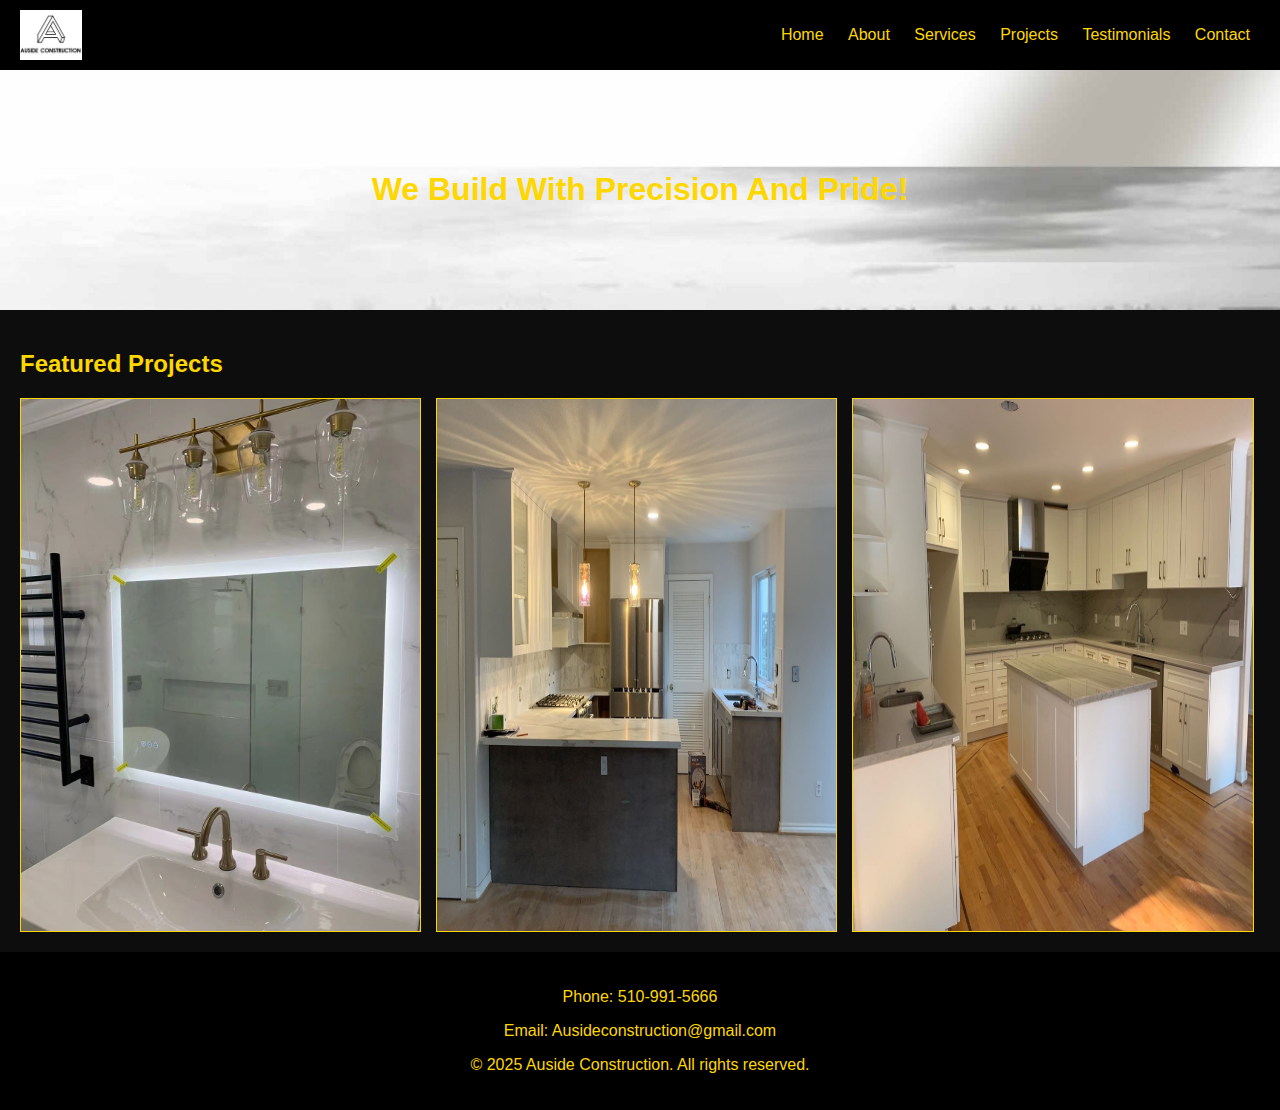
==== index.html @ 81945383 "Update index.html" ====
<!DOCTYPE html>
<html lang="en">
<head>
  <meta charset="UTF-8" />
  <meta name="viewport" content="width=device-width, initial-scale=1.0"/>
  <title>Auside Construction</title>
  <link rel="stylesheet" href="style.css" />
</head>
<body>
  <header>
    <img src="auside_logo.png" alt="Auside Logo" class="logo" />
    <nav>
      <a href="index.html">Home</a>
      <a href="about.html">About</a>
      <a href="services.html">Services</a>
      <a href="projects.html">Projects</a>
      <a href="testimonials.html">Testimonials</a>
      <a href="contact.html">Contact</a>
    </nav>
  </header>

  <section class="hero">
    <h1><span style="color: #FFD700;">We Build With Precision And Pride!</span></h1>
  </section>

  <section class="intro">
    <h2>Featured Projects</h2>
    <div class="gallery">
      <img src="gallery/gallery4.jpg" alt="Project 4">
      <img src="gallery/gallery12.jpg" alt="Project 12">
      <img src="gallery/gallery13.jpg" alt="Project 13">
    </div>
  </section>

  <footer>
    <p>Phone: 510-991-5666</p>
    <p>Email: Ausideconstruction@gmail.com</p>
    <p>&copy; 2025 Auside Construction. All rights reserved.</p>
  </footer>
</body>
</html>
---- style.css ----
body {
  margin: 0;
  font-family: sans-serif;
  background: #0d0d0d;
  color: gold;
}
header {
  background: black;
  padding: 10px 20px;
  display: flex;
  align-items: center;
  justify-content: space-between;
}
header .logo {
  height: 50px;
}
nav a {
  color: gold;
  text-decoration: none;
  margin: 0 10px;
}
nav a.active {
  font-weight: bold;
  text-decoration: underline;
}
.hero {
  text-align: center;
  background: url('auside_hero.jpg') center/cover no-repeat;
  color: white;
  padding: 80px 20px;
}
main, .intro {
  padding: 20px;
}
.gallery {
  display: flex;
  flex-wrap: wrap;
  gap: 15px;
}
.gallery img {
  width: calc(33% - 10px);
  max-width: 100%;
  border: 1px solid gold;
}
footer {
  background: black;
  color: gold;
  text-align: center;
  padding: 20px;
}
form {
  display: flex;
  flex-direction: column;
  gap: 10px;
}
form input, form textarea {
  padding: 10px;
  border: 1px solid gold;
  background: #111;
  color: white;
}
form button {
  padding: 10px;
  background: gold;
  color: black;
  border: none;
  cursor: pointer;
}
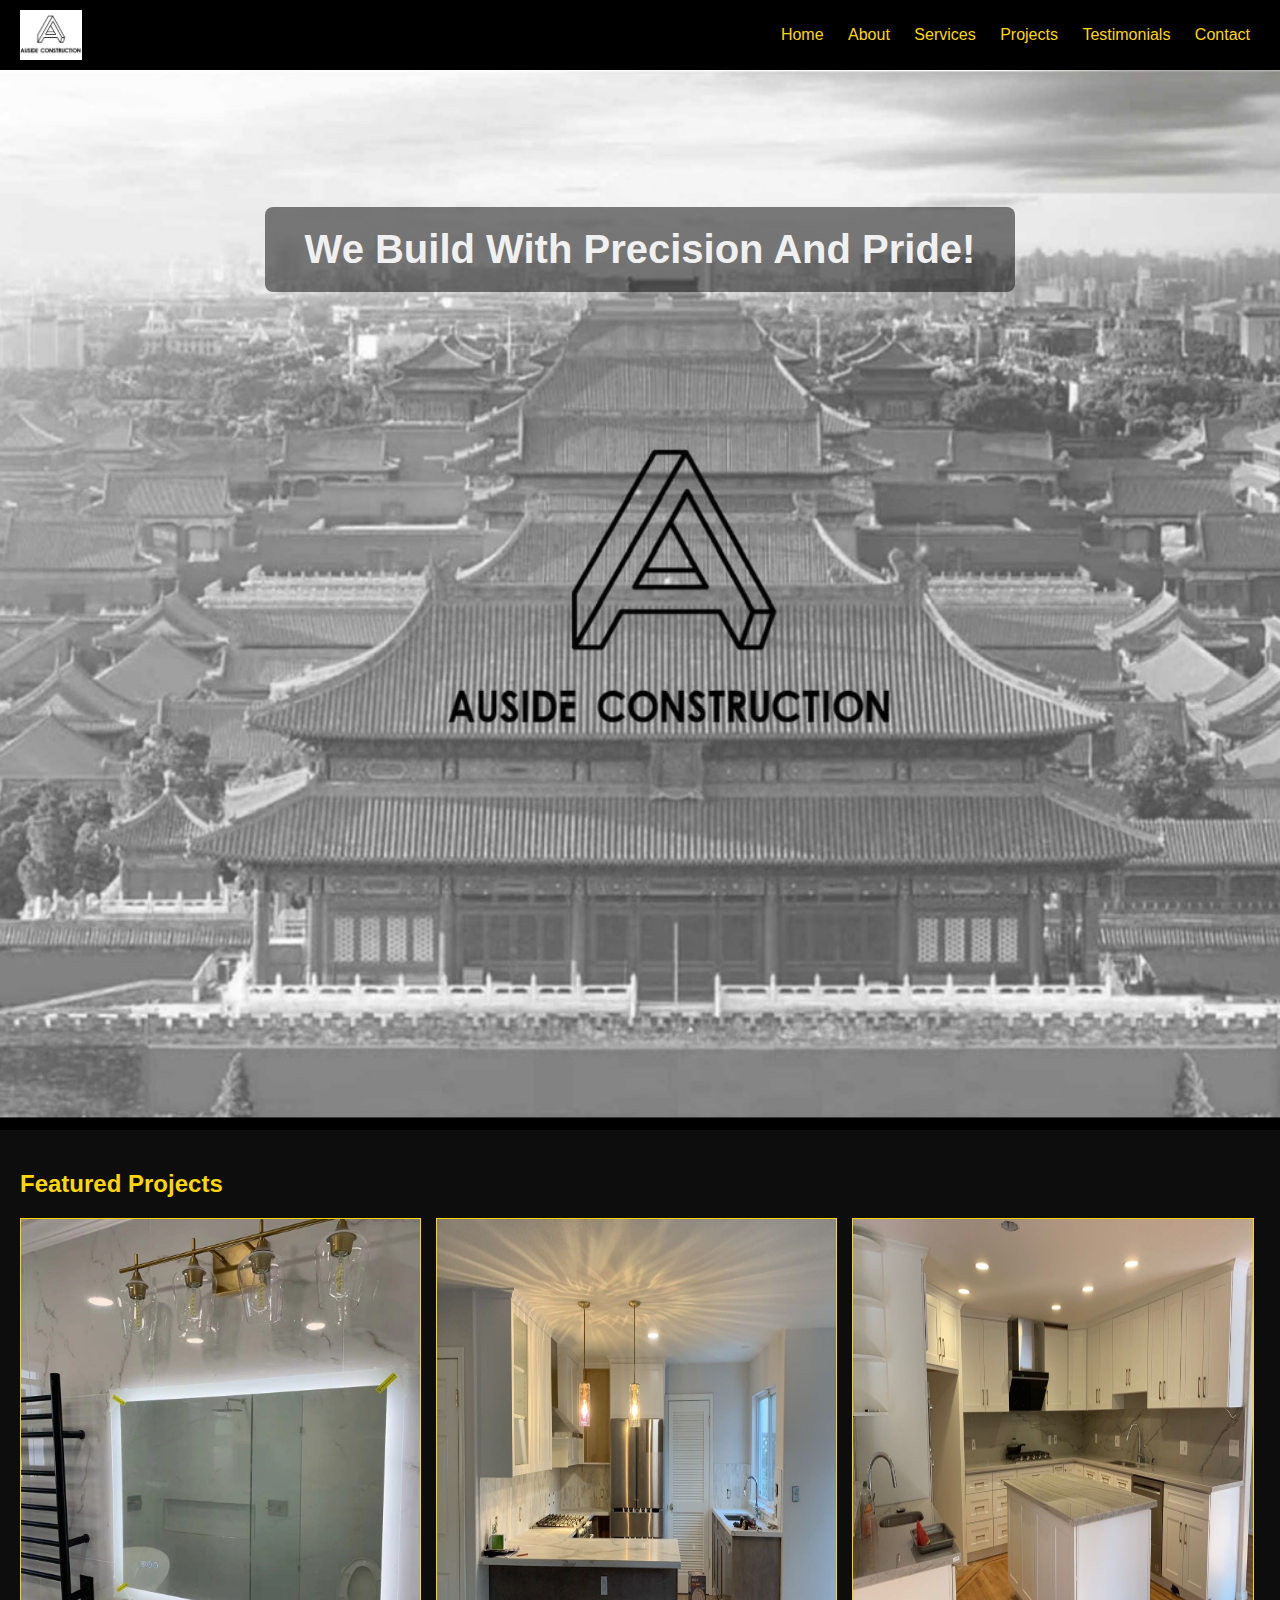
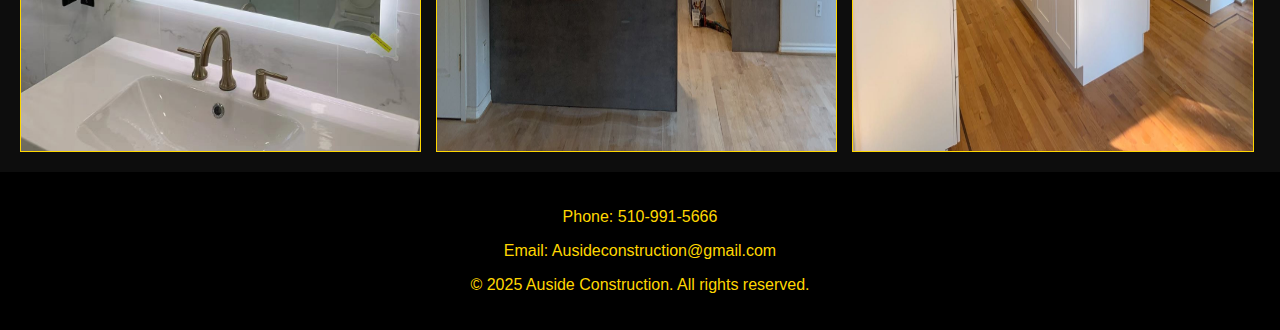
==== commit 4825d83a: "Update index.html" ====
--- a/index.html
+++ b/index.html
@@ -19,9 +19,11 @@
     </nav>
   </header>
 
-  <section class="hero">
-    <h1><span style="color: #FFD700;">We Build With Precision And Pride!</span></h1>
-  </section>
+<section class="hero" style="background-image: url('auside_hero.jpg'); background-size: cover; background-position: center; height: 100vh; display: flex; flex-direction: column; align-items: center; justify-content: flex-start;">
+  <div class="hero-content" style="margin-top: 30px;">
+    <h1 style="color: #f0f0f0; font-size: 2.5em; font-weight: bold; background-color: rgba(0, 0, 0, 0.5); padding: 0.5em 1em; border-radius: 8px;">We Build With Precision And Pride!</h1>
+  </div>
+</section>
 
   <section class="intro">
     <h2>Featured Projects</h2>
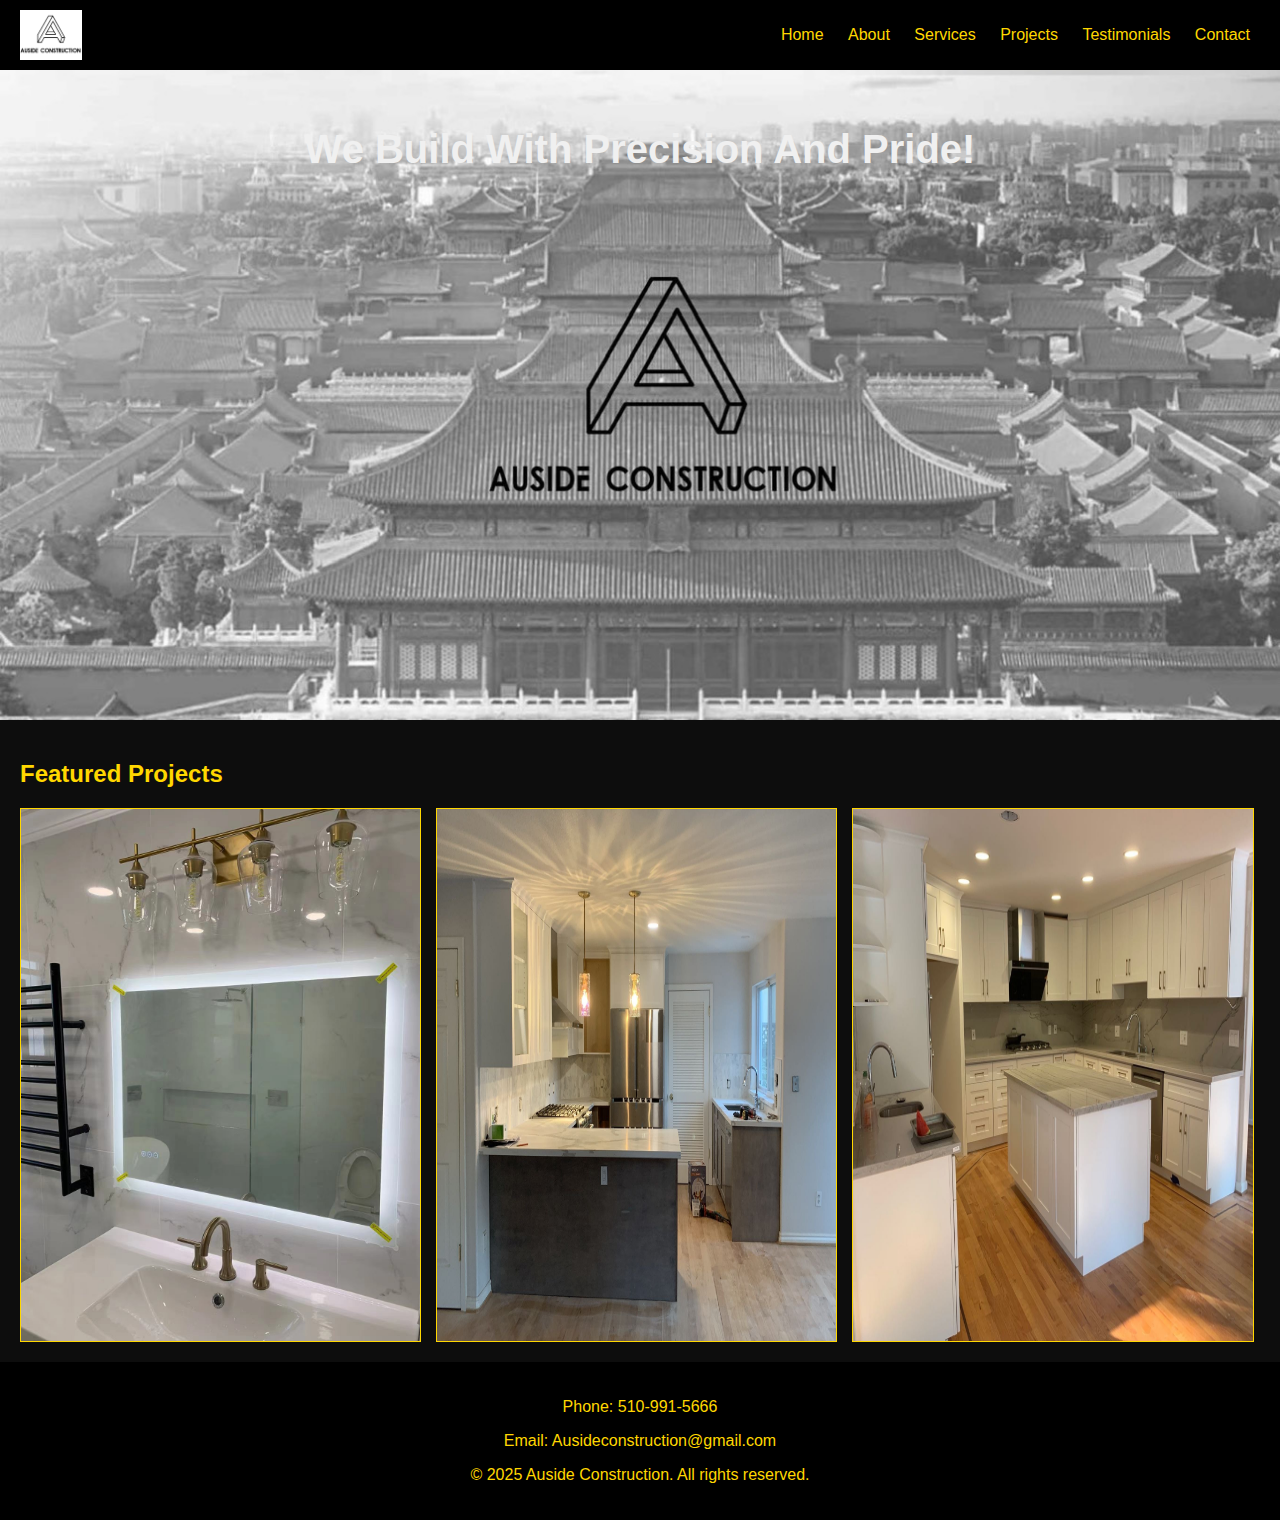
==== commit 8a0cee38: "Update index.html" ====
--- a/index.html
+++ b/index.html
@@ -19,11 +19,12 @@
     </nav>
   </header>
 
-<section class="hero" style="background-image: url('auside_hero.jpg'); background-size: cover; background-position: center; height: 100vh; display: flex; flex-direction: column; align-items: center; justify-content: flex-start;">
-  <div class="hero-content" style="margin-top: 30px;">
-    <h1 style="color: #f0f0f0; font-size: 2.5em; font-weight: bold; background-color: rgba(0, 0, 0, 0.5); padding: 0.5em 1em; border-radius: 8px;">We Build With Precision And Pride!</h1>
+<section class="hero" style="background-image: url('auside_hero.jpg'); background-size: cover; background-position: center; height: 60vh; display: flex; align-items: flex-start; justify-content: center; padding-top: 30px;">
+  <div class="hero-content">
+    <h1 style="color: #f0f0f0; font-size: 2.5em;">We Build With Precision And Pride!</h1>
   </div>
 </section>
+
 
   <section class="intro">
     <h2>Featured Projects</h2>
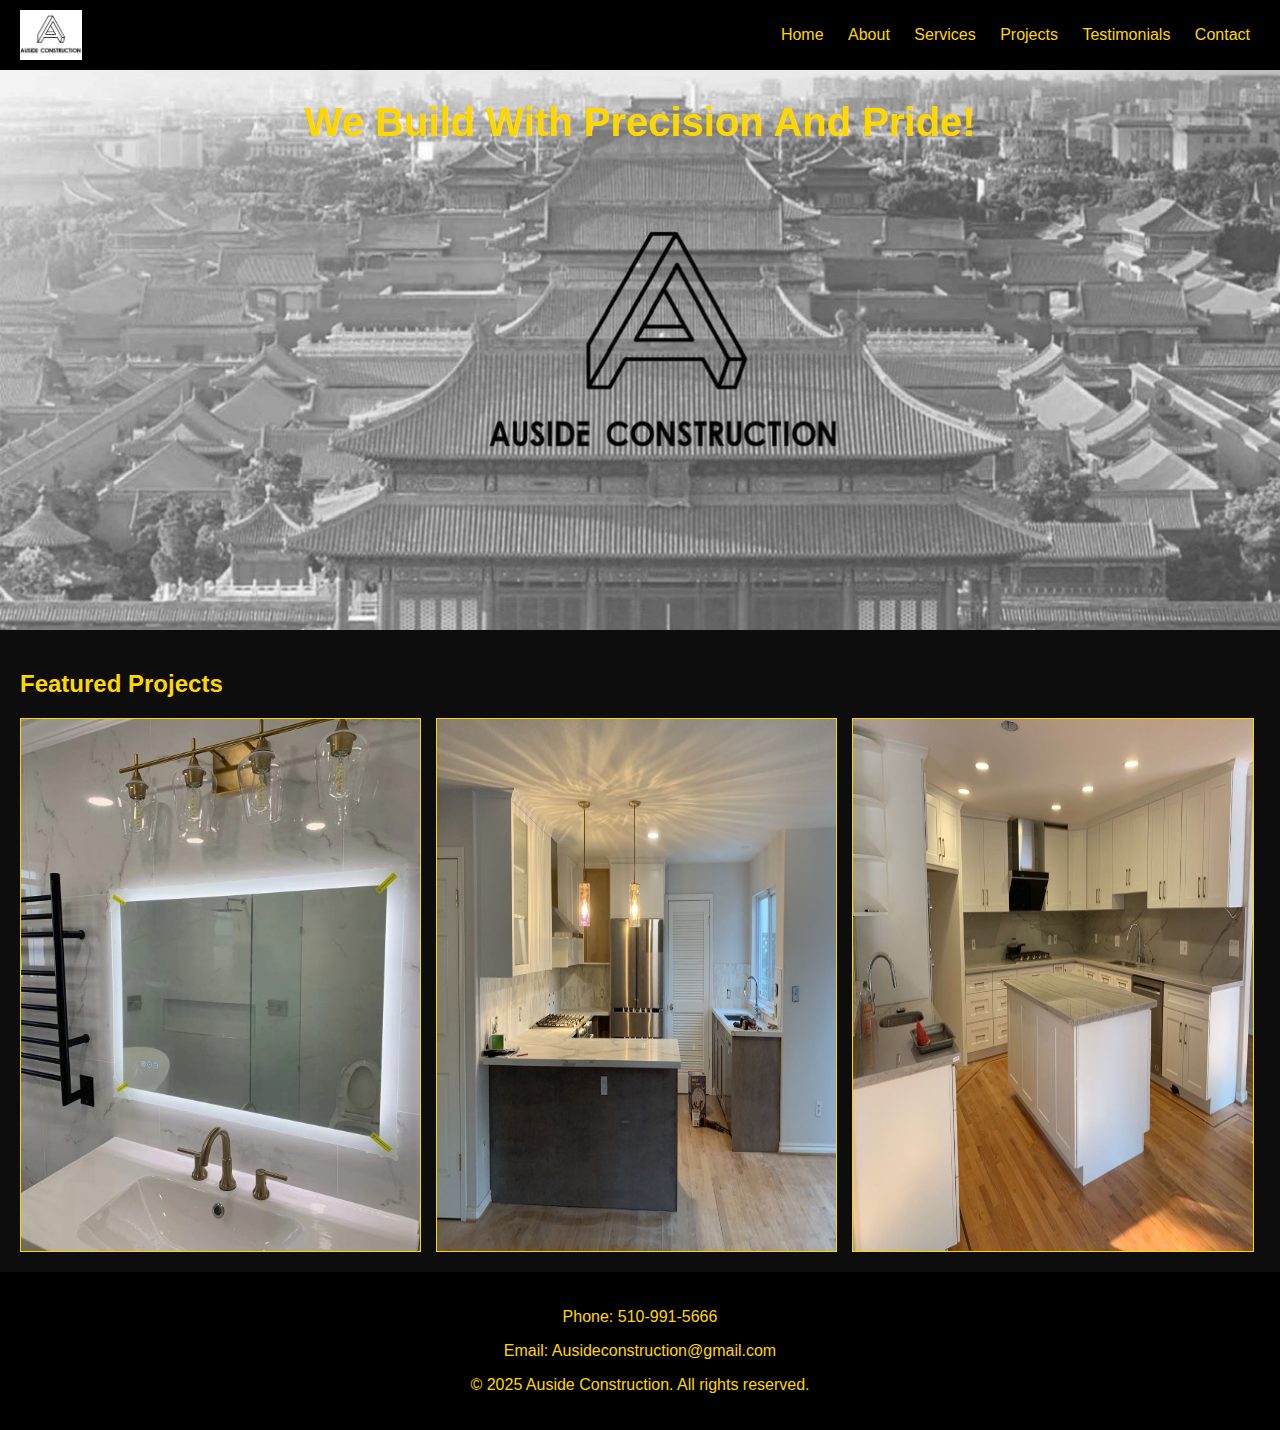
==== commit 521b5f1a: "Update index.html" ====
--- a/index.html
+++ b/index.html
@@ -19,11 +19,12 @@
     </nav>
   </header>
 
-<section class="hero" style="background-image: url('auside_hero.jpg'); background-size: cover; background-position: center; height: 60vh; display: flex; align-items: flex-start; justify-content: center; padding-top: 30px;">
-  <div class="hero-content">
-    <h1 style="color: #f0f0f0; font-size: 2.5em;">We Build With Precision And Pride!</h1>
+<section class="hero" style="background-image: url('auside_hero.jpg'); background-size: cover; background-position: center; height: 400px; display: flex; align-items: flex-start; justify-content: center; position: relative;">
+  <div class="hero-content" style="position: absolute; top: 30px; text-align: center;">
+    <h1 style="color: #FFD700; font-size: 2.5em; margin: 0;">We Build With Precision And Pride!</h1>
   </div>
 </section>
+
 
 
   <section class="intro">
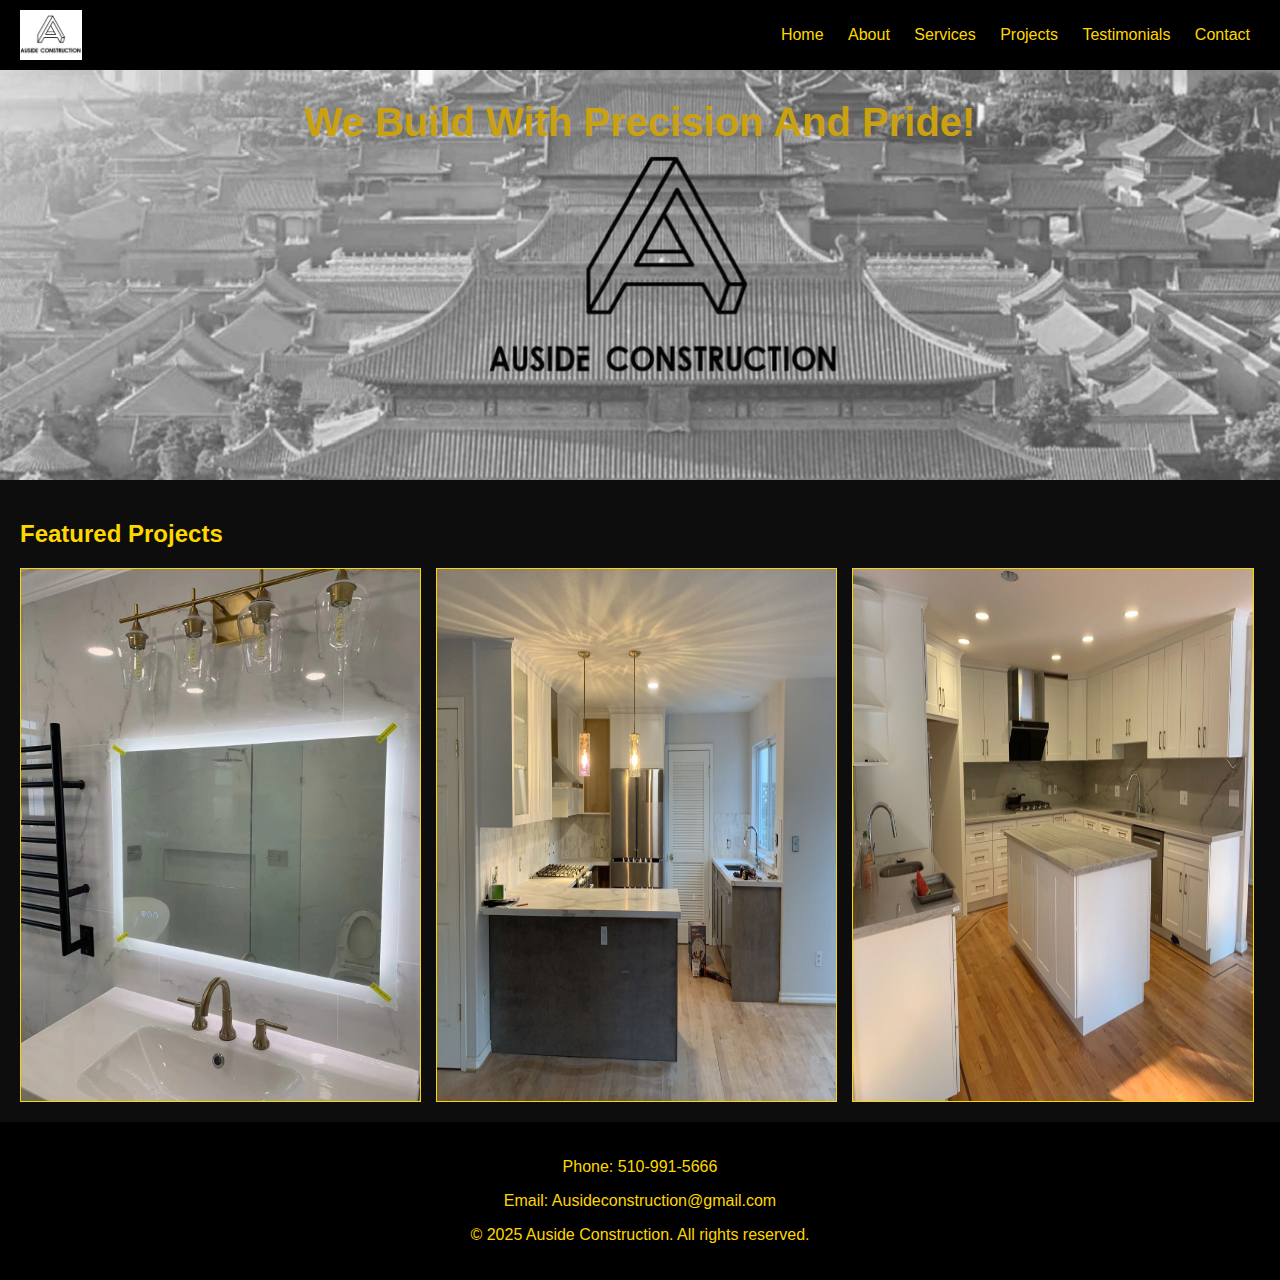
==== commit 741f13e0: "Update index.html" ====
--- a/index.html
+++ b/index.html
@@ -19,9 +19,9 @@
     </nav>
   </header>
 
-<section class="hero" style="background-image: url('auside_hero.jpg'); background-size: cover; background-position: center; height: 400px; display: flex; align-items: flex-start; justify-content: center; position: relative;">
+<section class="hero" style="background-image: url('auside_hero.jpg'); background-size: cover; background-position: center; height: 250px; display: flex; align-items: flex-start; justify-content: center; position: relative;">
   <div class="hero-content" style="position: absolute; top: 30px; text-align: center;">
-    <h1 style="color: #FFD700; font-size: 2.5em; margin: 0;">We Build With Precision And Pride!</h1>
+    <h1 style="color: #caa211; font-size: 2.5em; margin: 0;">We Build With Precision And Pride!</h1>
   </div>
 </section>
 
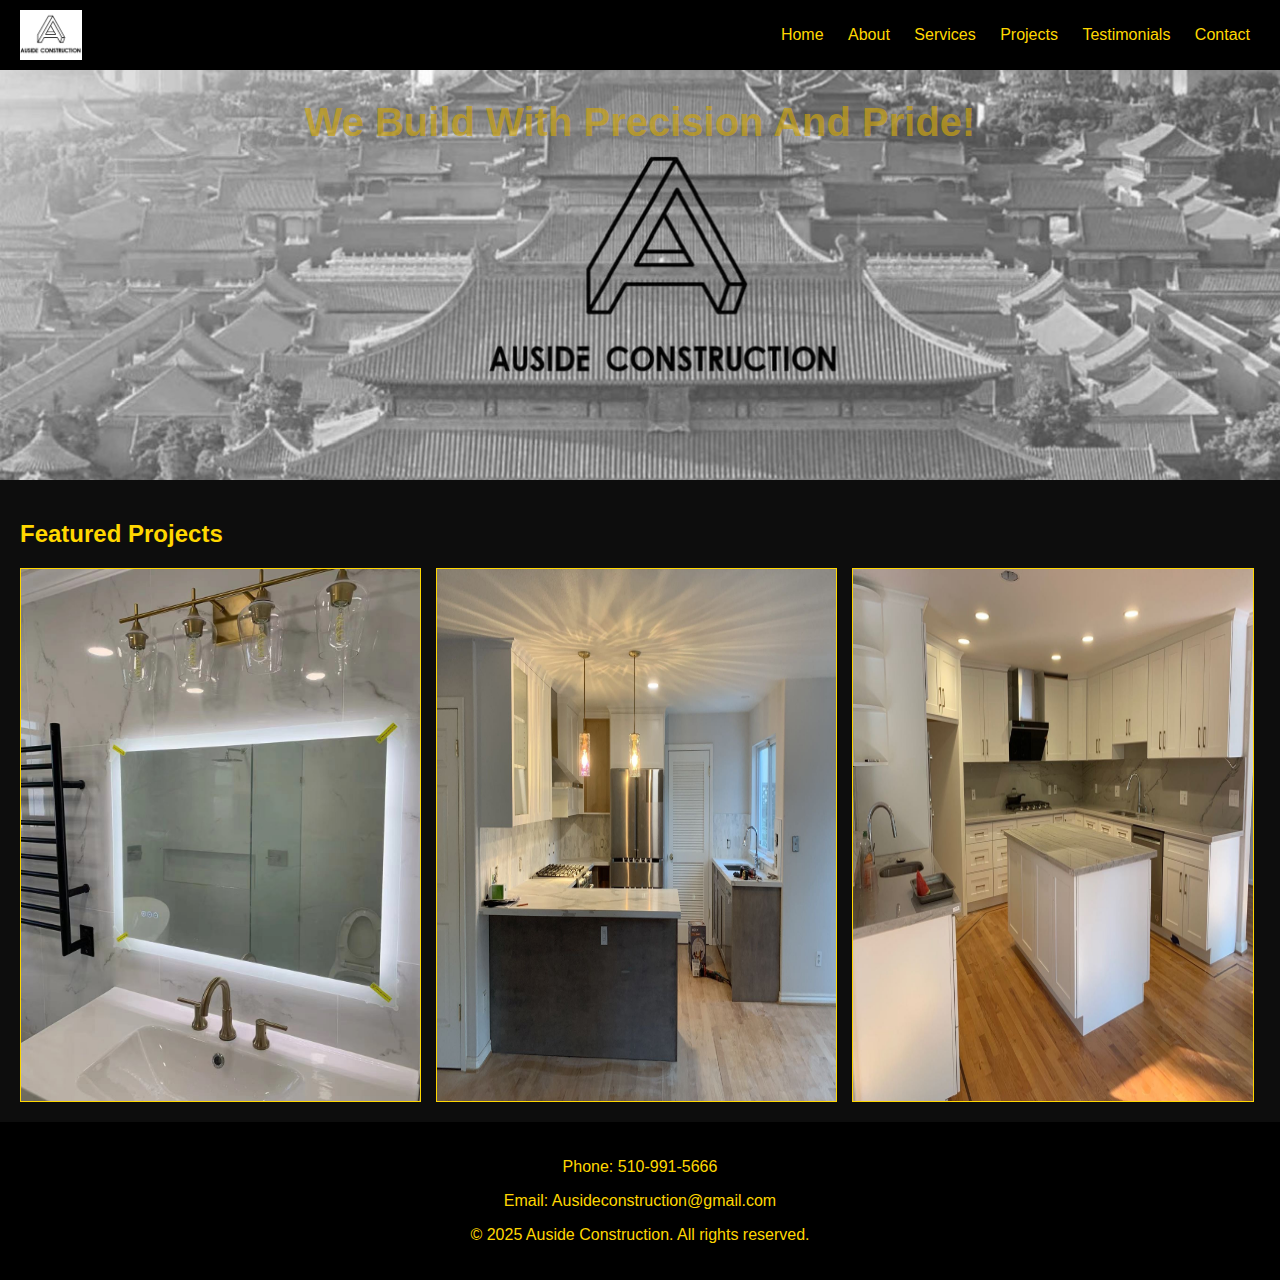
==== commit 679e3207: "Update index.html" ====
--- a/index.html
+++ b/index.html
@@ -21,7 +21,7 @@
 
 <section class="hero" style="background-image: url('auside_hero.jpg'); background-size: cover; background-position: center; height: 250px; display: flex; align-items: flex-start; justify-content: center; position: relative;">
   <div class="hero-content" style="position: absolute; top: 30px; text-align: center;">
-    <h1 style="color: #caa211; font-size: 2.5em; margin: 0;">We Build With Precision And Pride!</h1>
+    <h1 style="color: rgba(202, 162, 17, 0.7); font-size: 2.5em; margin: 0;">We Build With Precision And Pride!</h1>
   </div>
 </section>
 
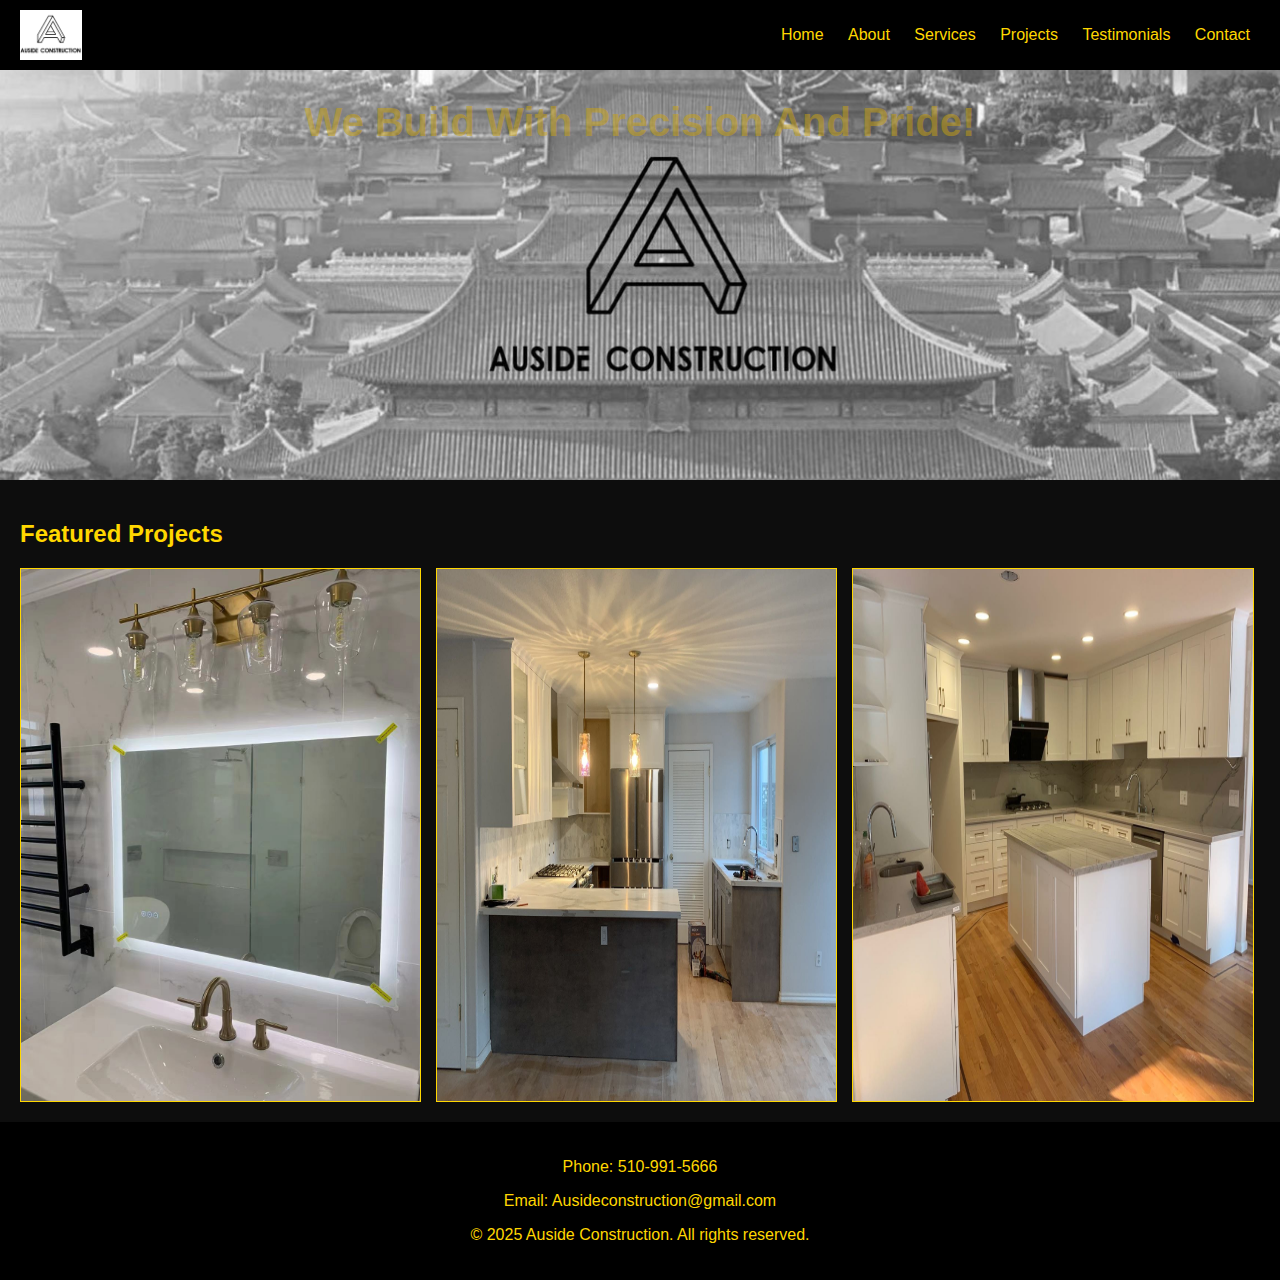
==== commit 2c694f62: "Update index.html" ====
--- a/index.html
+++ b/index.html
@@ -21,7 +21,7 @@
 
 <section class="hero" style="background-image: url('auside_hero.jpg'); background-size: cover; background-position: center; height: 250px; display: flex; align-items: flex-start; justify-content: center; position: relative;">
   <div class="hero-content" style="position: absolute; top: 30px; text-align: center;">
-    <h1 style="color: rgba(202, 162, 17, 0.7); font-size: 2.5em; margin: 0;">We Build With Precision And Pride!</h1>
+    <h1 style="color: rgba(202, 162, 17, 0.5); font-size: 2.5em; margin: 0;">We Build With Precision And Pride!</h1>
   </div>
 </section>
 
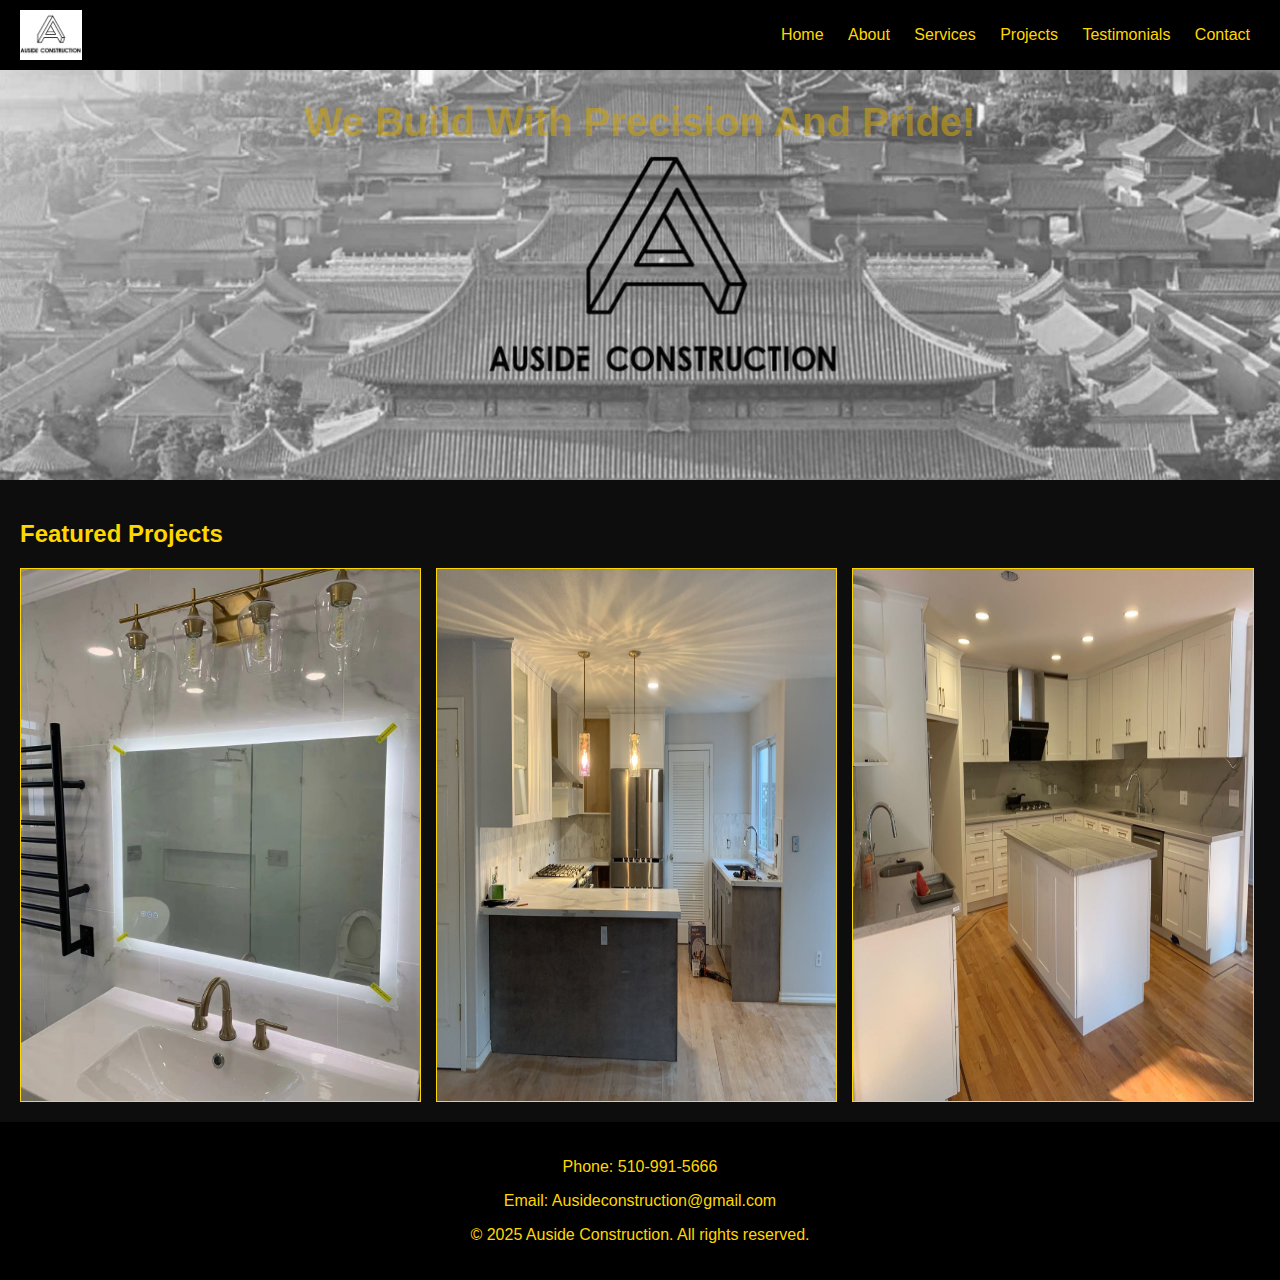
==== commit 7dc087c5: "Update index.html" ====
--- a/index.html
+++ b/index.html
@@ -21,7 +21,7 @@
 
 <section class="hero" style="background-image: url('auside_hero.jpg'); background-size: cover; background-position: center; height: 250px; display: flex; align-items: flex-start; justify-content: center; position: relative;">
   <div class="hero-content" style="position: absolute; top: 30px; text-align: center;">
-    <h1 style="color: rgba(202, 162, 17, 0.5); font-size: 2.5em; margin: 0;">We Build With Precision And Pride!</h1>
+    <h1 style="color: rgba(202, 162, 17, 0.6); font-size: 2.5em; margin: 0;">We Build With Precision And Pride!</h1>
   </div>
 </section>
 
